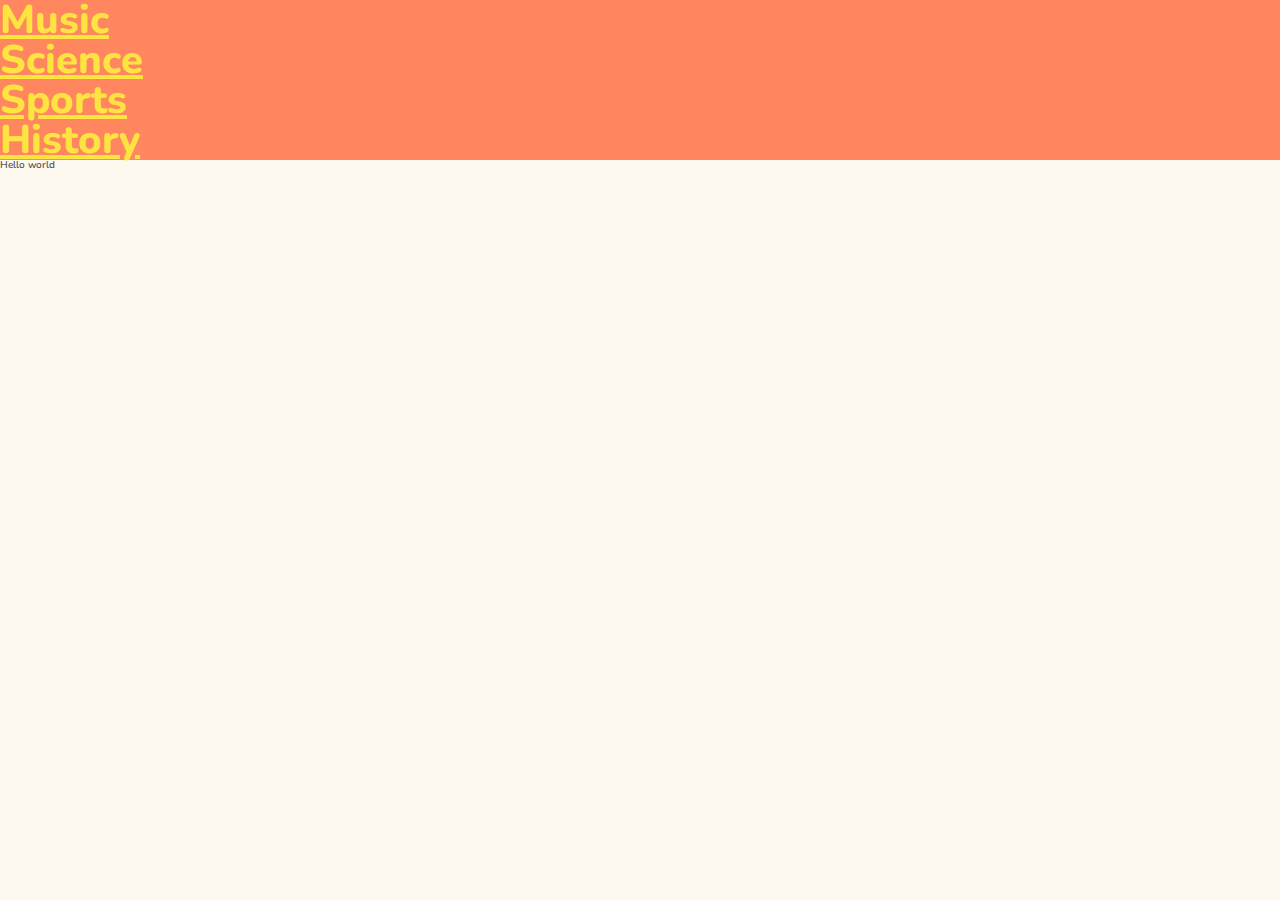
==== index.html @ 3c7afb74 "Update index.html" ====
<!DOCTYPE html>
  <html>
    <head>
		<meta charset="UTF-8" />
		<meta http-equiv="X-UA-Compatible" content="IE=edge" />
		<meta name="viewport" content="width=device-width, initial-scale=1.0" />
		
		<link href="https://cdn.jsdelivr.net/npm/bootstrap@5.1.3/dist/css/bootstrap.min.css" rel="stylesheet" integrity="sha384-1BmE4kWBq78iYhFldvKuhfTAU6auU8tT94WrHftjDbrCEXSU1oBoqyl2QvZ6jIW3" crossorigin="anonymous">
		<link rel="stylesheet" href="css/index.css" />
		
		<link rel="preconnect" href="https://fonts.googleapis.com">
		<link rel="preconnect" href="https://fonts.gstatic.com" crossorigin>
		<link href="https://fonts.googleapis.com/css2?family=Nunito:wght@600;800&display=swap" rel="stylesheet"> 
		
		<title>KnowMoreStuff - Random info to make your life more fun</title>
	</head>

    <body>

	<ul class="navbar nav justify-content-center">
	  <li class="nav-item">
		<a class="nav-link active" aria-current="page" href="#">Music</a>
	  </li>
	  <li class="nav-item">
		<a class="nav-link" href="#">Science</a>
	  </li>
	  <li class="nav-item">
		<a class="nav-link" href="#">Sports</a>
	  </li>
	  <li class="nav-item">
		<a class="nav-link" href="#">History</a>
	  </li>
	</ul>
	    
	<div>
		<p>Hello world</p>
	</div>

    </body>
	
  </html>
---- css/index.css ----
/**************************/
/* EXTERNAL RESOURCES */
/**************************/
 @import url('https://fonts.googleapis.com/css2?family=Nunito:wght@600;800&display=swap');

/**************************/
/* GENERAL */
/**************************/

* {
  padding: 0;
  margin: 0;
  box-sizing: border-box;
}

html {
  /* font-size: 10px; */
  /* 10px / 16px = 0.625 = 62.5% */
  /* Percentage of user's browser font-size setting */
  font-size: 62.5%;
  background-color: #FEF9EF;
}

body {
  font-family: "Nunito", sans-serif;
  line-height: 1;
  font-weight: 600;
  color: #555;
}

/**************************/
/* NAVBAR */
/**************************/

.navbar {
	background-color: #FF865E;
	font-family: "Nunito", sans-serif;
	font-size: 40px;
	font-weight: 800;
}

.nav-link, .nav-link:hover {
	color: #FEE440;
}

/**************************/
/* BANNER */
/**************************/

#banner-right {
	background: blue;
	height: 100vh;
}
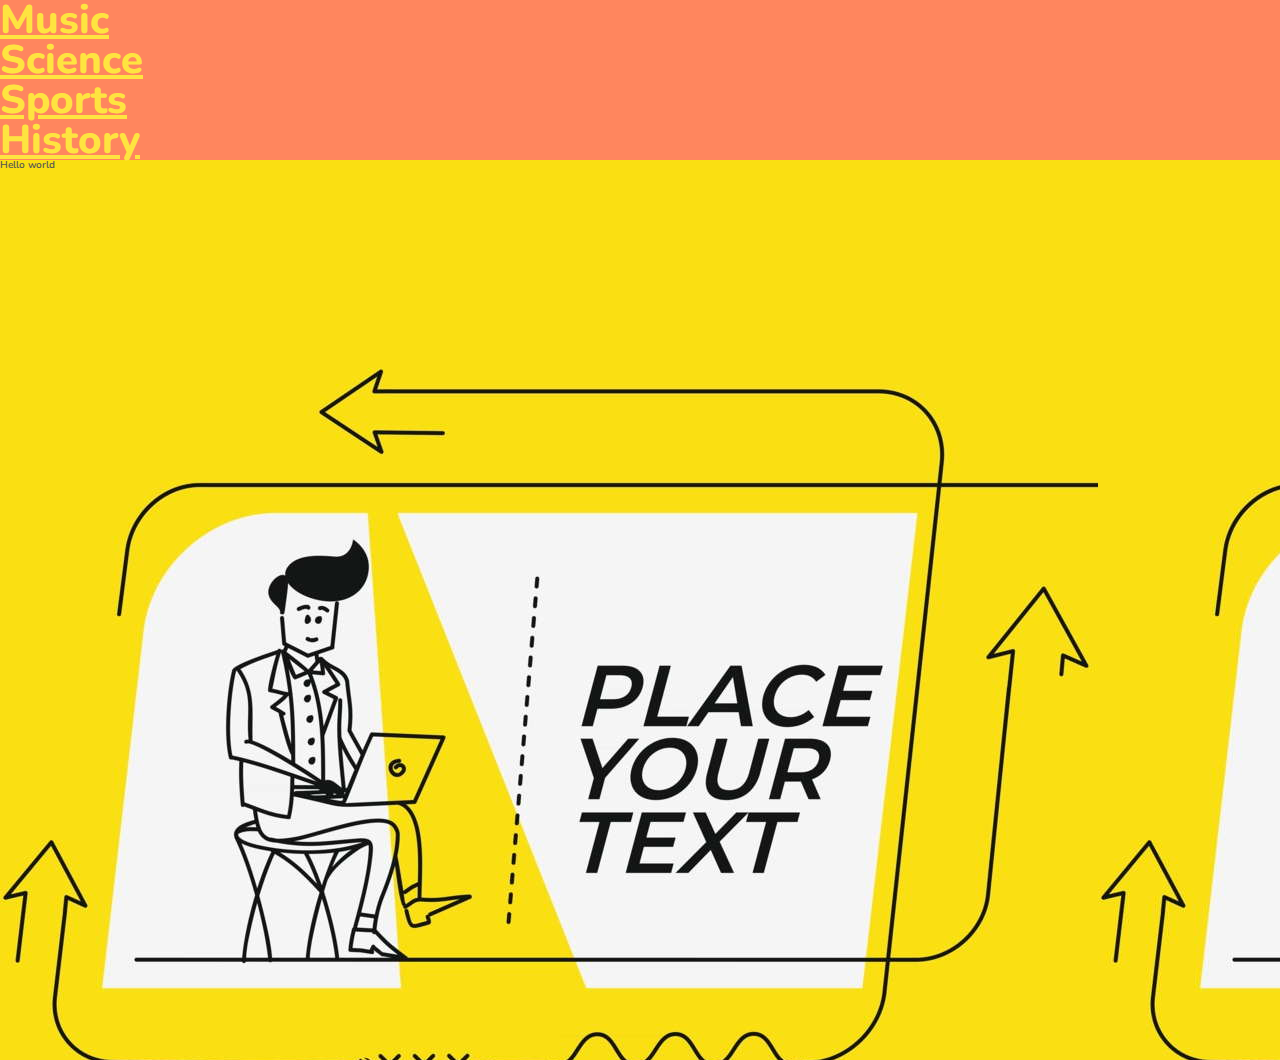
==== commit 36b97535: "Update index.html" ====
--- a/index.html
+++ b/index.html
@@ -32,7 +32,7 @@
 	  </li>
 	</ul>
 	    
-	<div>
+	<div id="banner-right">
 		<p>Hello world</p>
 	</div>
 
--- a/css/index.css
+++ b/css/index.css
@@ -48,6 +48,6 @@
 /**************************/
 
 #banner-right {
-	background: blue;
+	background: url('../img/banner1.jpg');
 	height: 100vh;
 }
